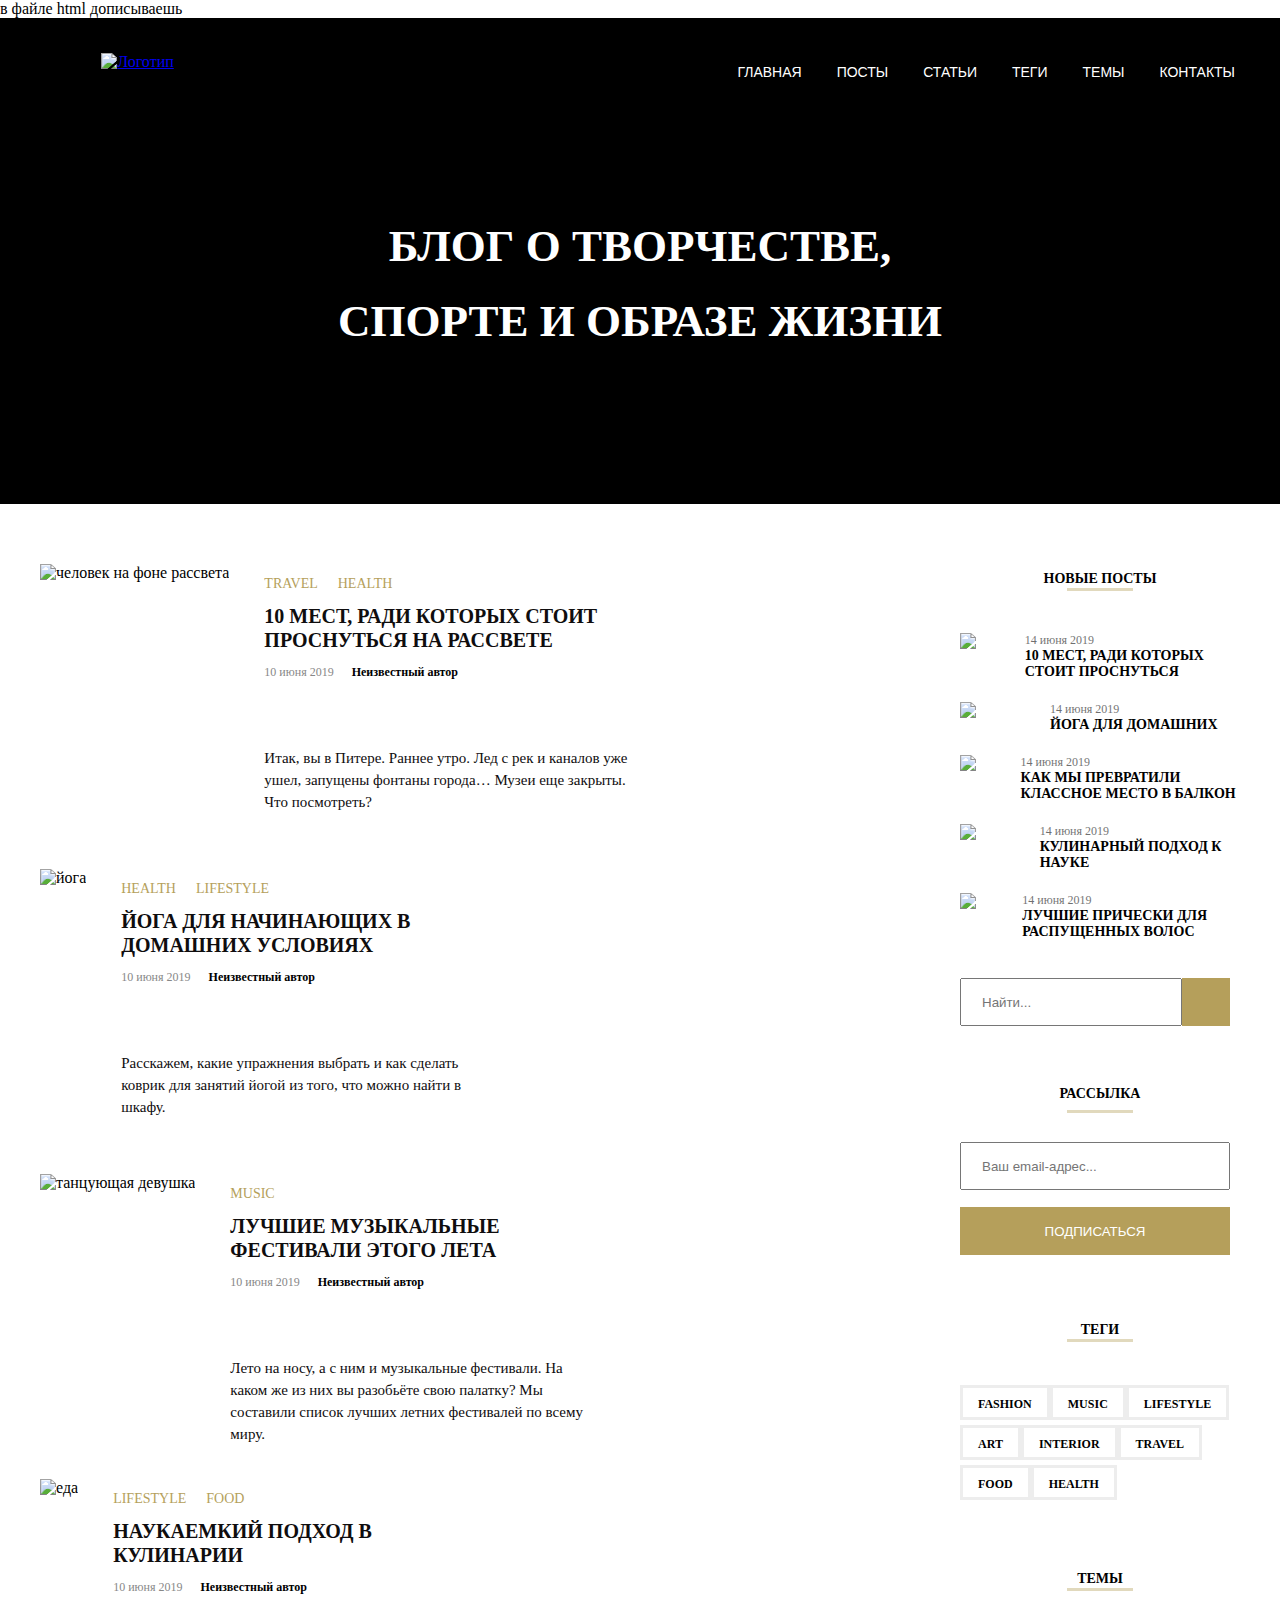
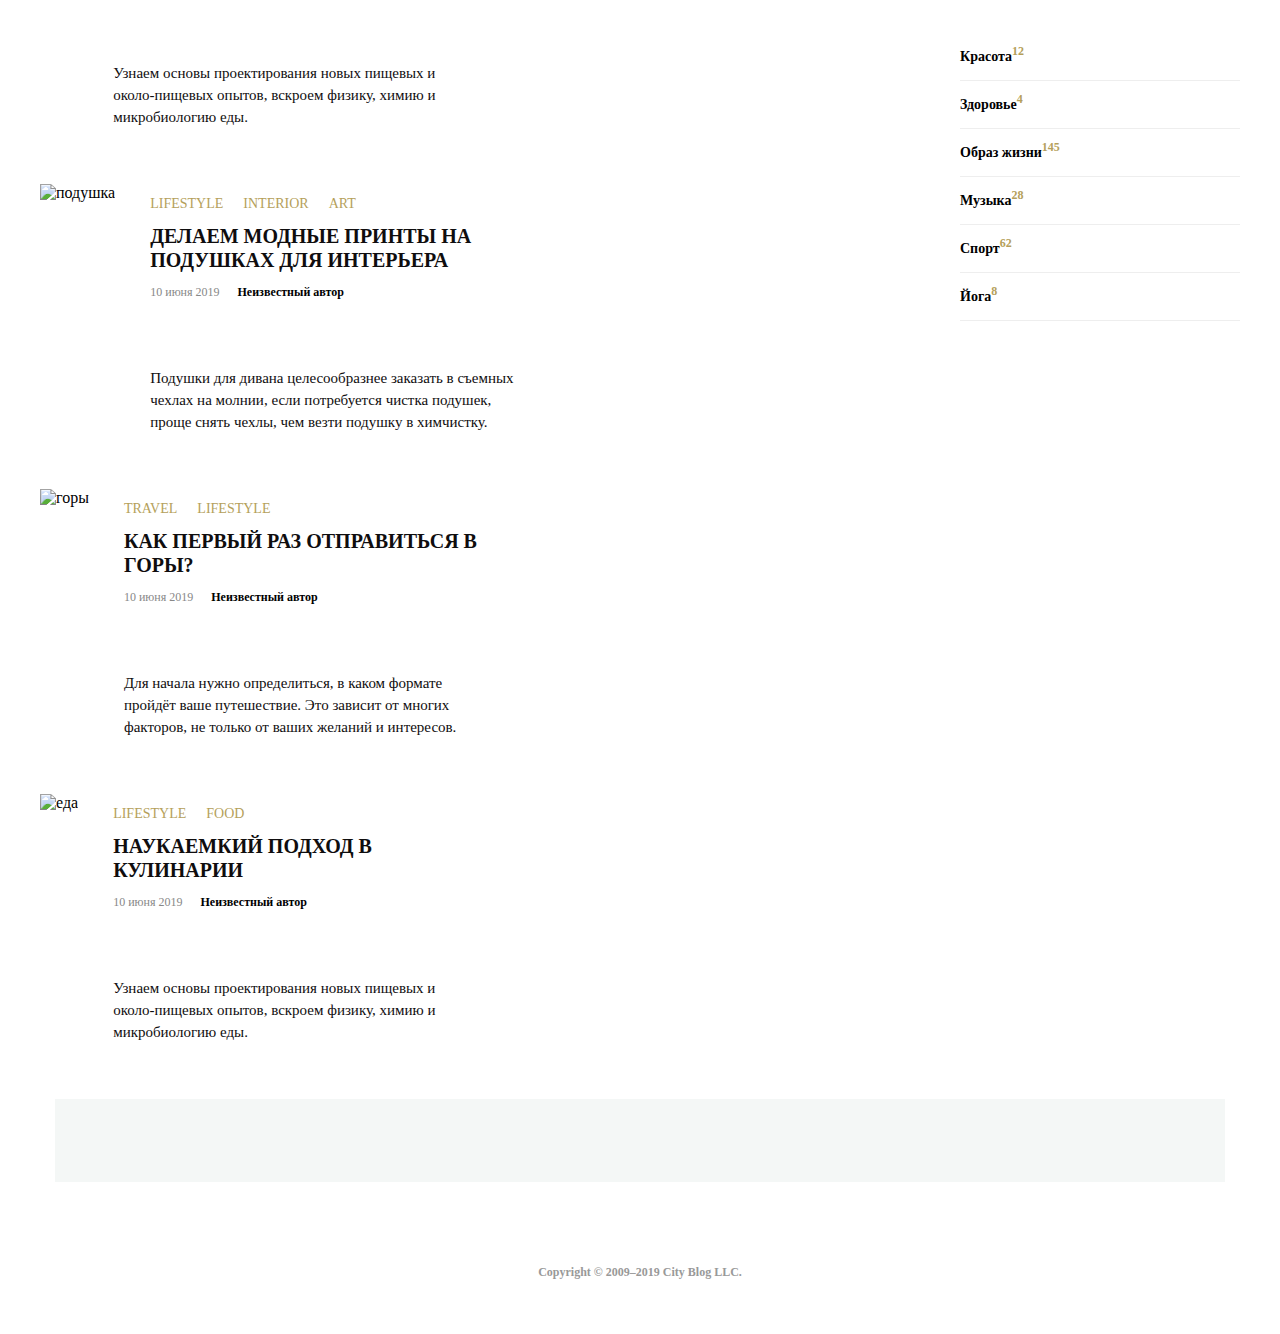
==== indexh.html @ 387ffe87 "Create indexh.html" ====
в файле html дописываешь 
<!DOCTYPE html>
<html lang="ru">

<head>
  <meta charset="UTF-8">
  <meta name="viewport" content="width=device-width, initial-scale=1.0">
  <title>Noemi</title>
  <link rel="stylesheet" href="style.css">
</head>

<body>

<div class="diplom">

  <header class="welcome">
    <div class="container">

      <div class="container-logo">
        <a class="header-logo" href=#0>
          <img src="https://netology-code.github.io/html-2-diploma/sources/images/noemi-logo.svg" alt="Логотип">
        </a>
      </div>

      <nav class="menu">
        <ul class="menu-list">
          <li class="menu-list-item">
            <a class="menu-link" href=#0>главная </a>
          </li>
          <li class="menu-list-item">
            <a class="menu-link" href=#0>посты </a>
          </li>
          <li class="menu-list-item">
            <a class="menu-link" href=#0>статьи </a>
          </li>
          <li class="menu-list-item">
            <a class="menu-link" href=#0>теги </a>
          </li>
          <li class="menu-list-item">
            <a class="menu-link" href=#0>темы </a>
          </li>
          <li class="menu-list-item">
            <a class="menu-link" href=#0> контакты </a>
          </li>
        </ul>
      </nav>
    </div>

    <h1 class="welcome-title"> Блог о творчестве, спорте и образе жизни </h1>
  </header>

  <!--Левая основная часть-->
  <div class="content">
    <main class="content-new">

      <div class="card">
        <div class="card-image">
          <img src="https://netology-code.github.io/html-2-diploma/sources/images/last-post1.jpg" alt="человек на фоне рассвета">
        </div>
        <div class="card-text">
          <ul class="card-list">
            <li class="card-list-item">
              <a class="card-link" href=#0>travel</a>
            </li>
            <li class="card-list-item">
              <a class="card-link" href=#0>health</a>
            </li>
          </ul>
          <h1 class="text">
            <a class="card-title" href=#0>10 мест, ради которых стоит проснуться на рассвете</a>
          </h1>
          <span class="card-time">10 июня 2019</span>
          <span class="card-autor">Hеизвестный автор</span>
          <p>
            Итак, вы в Питере. Раннее утро. Лед с рек и каналов уже ушел, запущены фонтаны города… Музеи еще закрыты. Что посмотреть?
          </p>
        </div>
      </div>

      <div class="card">
        <div class="card-image">
          <img src="https://netology-code.github.io/html-2-diploma/sources/images/last-post2.jpg" alt="йога">
        </div>
        <div class="card-text">
          <ul class="card-list">
            <li class="card-list-item">
              <a class="card-link" href=#0>health</a>
            </li>
            <li class="card-list-item">
              <a class="card-link" href=#0>lifestyle</a>
            </li>
          </ul>
          <h1 class="text">
            <a class="card-title" href=#0>йога для начинающих в домашних условиях</a>
          </h1>
          <span class="card-time">10 июня 2019</span>
          <span class="card-autor">Hеизвестный автор</span>
          <p>
            Расскажем, какие упражнения выбрать и как сделать коврик для занятий йогой из того, что можно найти в шкафу.
          </p>
        </div>
      </div>

      <div class="card">
        <div class="card-image">
          <img src="https://netology-code.github.io/html-2-diploma/sources/images/last-post3.jpg" alt="танцующая девушка">
        </div>
        <div class="card-text">
          <ul class="card-list">
            <li class="card-list-item">
              <a class="card-link" href=#0>music</a>
            </li>
          </ul>
          <h1 class="text">
            <a class="card-title" href=#0>лучшие музыкальные фестивали этого лета</a>
          </h1>
          <span class="card-time">10 июня 2019</span>
          <span class="card-autor">Hеизвестный автор</span>
          <p>
            Лето на носу, а с ним и музыкальные фестивали. На каком же из них вы разобьёте свою палатку?
            Мы составили список лучших летних фестивалей по всему миру.
          </p>
        </div>
      </div>

      <div class="card">
        <div class="card-image">
          <img src="https://netology-code.github.io/html-2-diploma/sources/images/last-post4.jpg" alt="еда">
        </div>
        <div class="card-text">
          <ul class="card-list">
            <li class="card-list-item">
              <a class="card-link" href=#0>lifestyle</a>
            </li>
            <li class="card-list-item">
              <a class="card-link" href=#0>food</a>
            </li>
          </ul>
          <h1 class="text">
            <a class="card-title" href=#0>наукаемкий подход в кулинарии</a>
          </h1>
          <span class="card-time">10 июня 2019</span>
          <span class="card-autor">Hеизвестный автор</span>
          <p>
            Узнаем основы проектирования новых пищевых и около-пищевых опытов, вскроем физику, химию и микробиологию еды.
          </p>
        </div>
      </div>

      <div class="card">
        <div class="card-image">
          <img src="https://netology-code.github.io/html-2-diploma/sources/images/last-post5.jpg" alt="подушка">
        </div>
        <div class="card-text">
          <ul class="card-list">
            <li class="card-list-item">
              <a class="card-link" href=#0>lifestyle</a>
            </li>
            <li class="card-list-item">
              <a class="card-link" href=#0>interior</a>
            </li>
            <li class="card-list-item">
              <a class="card-link" href=#0>art</a>
            </li>
          </ul>
          <h1 class="text">
            <a class="card-title" href=#0>делаем модные принты на
              подушках для интерьера</a>
          </h1>
          <span class="card-time">10 июня 2019</span>
          <span class="card-autor">Hеизвестный автор</span>
          <p>
            Подушки для дивана целесообразнее заказать в съемных чехлах на молнии, если потребуется чистка подушек, проще снять чехлы, чем везти подушку в химчистку.
          </p>
        </div>
      </div>

      <div class="card">
        <div class="card-image">
          <img src="https://netology-code.github.io/html-2-diploma/sources/images/last-post6.jpg" alt="горы">
        </div>
        <div class="card-text">
          <ul class="card-list">
            <li class="card-list-item">
              <a class="card-link" href=#0>travel</a>
            </li>
            <li class="card-list-item">
              <a class="card-link" href=#0>lifestyle</a>
            </li>
          </ul>
          <h1 class="text">
            <a class="card-title" href=#0>как первый раз отправиться
              в горы?</a>
          </h1>

          <span class="card-time">10 июня 2019</span>
          <span class="card-autor">Hеизвестный автор</span>
          <p>
            Для начала нужно определиться, в каком формате пройдёт ваше путешествие. Это зависит от многих факторов, не только от ваших желаний и интересов.
          </p>
        </div>
      </div>

      <div class="card">
        <div class="card-image">
          <img src="https://netology-code.github.io/html-2-diploma/sources/images/last-post4.jpg" alt="еда">
        </div>
        <div class="card-text">
          <ul class="card-list">
            <li class="card-list-item">
              <a class="card-link" href=#0>lifestyle</a>
            </li>
            <li class="card-list-item">
              <a class="card-link" href=#0>food</a>
            </li>
          </ul>
          <h1 class="text">
            <a class="card-title" href=#0>наукаемкий подход в кулинарии</a>
          </h1>

          <span class="card-time">10 июня 2019</span>
          <span class="card-autor">Hеизвестный автор</span>
          <p>
            Узнаем основы проектирования новых пищевых и около-пищевых опытов, вскроем физику, химию и микробиологию еды.
          </p>
        </div>
      </div>

    </main>

    <!--Правая часть с новыми постами-->
    <aside class="new_post">
      <section class="side_bar_section">
        <h1 class="new_post_title">новые посты</h1>
        <!--Первая карточка с постами-->
        <div class="card_new">
          <div class="card_new_image">
            <img src="https://netology-code.github.io/html-2-diploma/sources/images/2.jpg">
          </div>
          <div class="card_new_content">
            <span class="card_new_time"> 14 июня 2019</span>
            <h1>
              <a class="card_new_title" href=#0>10 мест, ради которых стоит проснуться</a>
            </h1>
          </div>
        </div>
        <!--Вторая карточка с постами-->
        <div class="card_new">
          <div class="card_new_image">
            <img src="https://netology-code.github.io/html-2-diploma/sources/images/7.jpg">
          </div>
          <div class="card_new_content">
            <span class="card_new_time"> 14 июня 2019</span>
            <h1>
              <a class="card_new_title" href=#0>йога для домашних</a>
            </h1>
          </div>
        </div>
        <!--Третья карточка с постами-->
        <div class="card_new">
          <div class="card_new_image">
            <img src="https://netology-code.github.io/html-2-diploma/sources/images/45.jpg">
          </div>
          <div class="card_new_content">
            <span class="card_new_time"> 14 июня 2019</span>
            <h1>
              <a class="card_new_title" href=#0>как мы превратили классное место в балкон</a>
            </h1>
          </div>
        </div>
        <!--Четвертая карточка с постами-->
        <div class="card_new">
          <div class="card_new_image">
            <img src="https://netology-code.github.io/html-2-diploma/sources/images/151.jpg">
          </div>
          <div class="card_new_content">
            <span class="card_new_time"> 14 июня 2019</span>
            <h1>
              <a class="card_new_title" href=#0>кулинарный подход к науке</a>
            </h1>
          </div>
        </div>
        <!--Пятая карточка с постами-->
        <div class="card_new">
          <div class="card_new_image">
            <img src="https://netology-code.github.io/html-2-diploma/sources/images/501.jpg">
          </div>
          <div class="card_new_content">
            <span class="card_new_time"> 14 июня 2019</span>
            <h1>
              <a class="card_new_title" href=#0>лучшие прически для распущенных волос</a>
            </h1>
          </div>
        </div>

        <!--Поисковик-->
        <div class="form_row">
          <label class="form">
            <!--<span class="form-hint">Поле поиска</span> -->
            <input type="text" class="field" placeholder="Найти..." required>
          </label>
          <button class="form_button">
          </button>
        </div>
      </section>

      <!--Рассылка-->
      <div class="adres">
        <section class="side_bar_section">
          <h1 class="adres_title">Рассылка </h1>
          <label class="adres_form">
            <input type="text" class="adres_field" placeholder="Ваш email-адрес... " required>
          </label>
          <button class="adres_button">подписаться
          </button>
        </section>
      </div>

      <!--ТЕГИ-->
      <div class="teg">
        <section class="side_bar_section">
          <h1 class=" teg-title">теги</h1>
          <ul class="teg-list">
            <li class="teg-list-item">
              <a class="teg-link" href=#0>fashion</a>
            </li>
            <li class="teg-list-item">
              <a class="teg-link" href=#0>music</a>
            </li>
            <li class="teg-list-item">
              <a class="teg-link" href=#0>lifestyle</a>
            </li>
            <li class="teg-list-item">
              <a class="teg-link" href=#0>art</a>
            </li>
            <li class="teg-list-item">
              <a class="teg-link" href=#0>interior</a>
            </li>
            <li class="teg-list-item">
              <a class="teg-link" href=#0>travel</a>
            </li>
            <li class="teg-list-item">
              <a class="teg-link" href=#0>food</a>
            </li>
            <li class="teg-list-item">
              <a class="teg-link" href=#0>health</a>
            </li>
          </ul>
        </section>
      </div>

      <!--Темы-->
      <div class="tema">
        <section class="side_bar_section">
          <h1 class="tema-title">темы</h1>
          <ul class="tema-list">
            <li class="tema-list-item">
              <a class="tema-link" href=#0>Красота</a>
              <span class="tema-link-title">12</span>
            </li>
            <li class="tema-list-item">
              <a class="tema-link" href=#0>Здоровье</a>
              <span class="tema-link-title">4</span>
            </li>
            <li class="tema-list-item">
              <a class="tema-link" href=#0>Образ жизни</a>
              <span class="tema-link-title">145</span>
            </li>
            <li class="tema-list-item">
              <a class="tema-link" href=#0>Музыка</a>
              <span class="tema-link-title">28</span>
            </li>
            <li class="tema-list-item">
              <a class="tema-link" href=#0>Спорт</a>
              <span class="tema-link-title">62</span>
            </li>
            <li class="tema-list-item">
              <a class="tema-link" href=#0>Йога</a>
              <span class="tema-link-title">8</span>
            </li>
          </ul>
        </section>
      </div>

    </aside>
  </div>

  <!--Подвал-->
  <footer>

    <ul class="socials">
      <li class="socials-item">
        <a href="#0" class="socials-link socials-link-twitter"> </a>
        <span class="socials-link-text">twitter</span>

      </li>
      <li class="socials-item">
        <a href="#0" class="socials-link socials-link-pinterest"> </a>
        <span class="socials-link-text">pinterest</span>

      </li>
      <li class="socials-item">
        <a href="#0" class="socials-link socials-link-facebook">
          <span class="socials-link-text">facebook</span>
        </a>
      </li>
      <li class="socials-item">
        <a href="#0" class="socials-link socials-link-instagram"></a>
        <span class="socials-link-text">instagram</span>

      </li>
      <li class="socials-item">
        <a href="#0" class="socials-link socials-link-tumblr"></a>
        <span class="socials-link-text">tumblr</span>

      </li>
    </ul>
  </footer>
  <div class="copyright">
    <h1 class="text_copyright">Copyright © 2009–2019 City Blog LLC.
    </h1>
  </div>
</div>

</body>
</html>
---- style.css ----
/* ñáðàñûâàåì âñå îòñòóïû. * îçíà÷àåò , ÷òî îòíîñèòüñÿ êî âñåì ýëåìåíòàì*/
* {
  box-sizing: border-box;
  margin: 0;
  padding: 0;
}

/* ïîäêëþ÷àåì øðèôòû*/
@font-face {
  font-family: OpenSans-Regular, Arial, sans-serif;
  src: url
    (
      "OpenSans-Regular.woff"
    );
  font-weight: 700;
  font-style: normal;
}

@font-face {
  font-family: OpenSans-Bold, Arial, sans-serif;
  src: url
    (
      "OpenSans-Bold.woff"
    );
  font-weight: 700;
  font-style: normal;
}

.welcome {
  background-image: url("https://netology-code.github.io/html-2-diploma/sources/images/banner-bg.jpg");
  background-repeat: no-repeat;
  background-position: center;
  background-size: cover;
  background-color: #000000;
  position: relative;

  max-width: 100%;
  padding: 35px 45px 145px 45px;
  margin-bottom: 60px;

  z-index: 2; /*î÷åðåäü âîñïðîèçâåäåíèÿ */
  text-align: center;
}

/*Çàäàåò ïîäëîæêó*/
.welcome::after {
  content: "";
  position: absolute;

  background-color: #000000;
  opacity: 0.45;

  top: 0;
  bottom: 0;
  left: 0;
  right: 0;

  z-index: -1;
}

.container {
  display: flex;
  justify-content: space-between; /*âûðàâíèâàåì ïî îñè ïî áîêàì*/
}

.container-logo {
  width: 185px; /*øèðèíà ëîãîòèïà*/
}

.menu-list {
  display: flex; /*ñîçäàåì ôëåêñ-êîíòåéíåð*/

  margin-top: 10px; /*âíåøíèé îòñòóï*/
}

.menu-list-item {
  list-style-type: none; /*ñòàâèì áåç êðóæî÷êîâ ñïèñêè*/
}

.menu-list-item:nth-child(n + 2) {
  padding-left: 35px;
}

.menu-link {
  font-family: OpenSans-Regular, Arial, sans-serif;
  font-weight: normal;
  font-size: 14px;
  text-decoration: none;
  color: #ffffff;
  text-transform: uppercase; /* çàãëàâíûìè áóêâàìè òåêñ*/
}

.menu-link:hover {
  text-decoration: underline;
}

.welcome-title {
  margin: 128px 245px 0;
  font-family: OpenSans-Bold;
  color: #ffffff;
  font-size: 45px;
  line-height: 75px;
  text-transform: uppercase;
}

/*Ëåâàÿ îñíîâíàÿ ÷àñòü */

.content {
  display: flex;
  justify-content: space-between; /*âûðàâíèâàåì ïî îñè ïî áîêàì*/
  max-width: 1200px;

  margin: auto;
}

.content-new {
  max-width: 785px;
}

.card {
  display: flex;
  margin-bottom: 60px;

  text-align: left;
}

.card-image {
  max-width: 380px;
  max-height: 292px;

  margin-right: 35px;
  /*background-color: #eff6f1;*/
}

.card-text {
  max-width: 368px;
}

.card-list {
  display: flex;
}

.card-list-item {
  list-style-type: none; /*ñòàâèì áåç êðóæî÷êîâ ñïèñêè*/
}

.card-list-item:nth-child(n + 2) {
  padding-left: 20px;
}

.card-link {
  font-family: OpenSans-Bold;
  font-size: 14px;
  color: #b59f5b;
  text-transform: uppercase;
  line-height: 40px;
  font-weight: normal;
  text-decoration: none;

  margin-bottom: 15px;
}

.card-link:hover {
  text-decoration: underline;
}

.text {
  line-height: 24px;
}

.card-title {
  font-family: OpenSans-Bold;
  font-size: 20px;
  color: #0f0d0e;
  text-decoration: none;
  font-weight: 700;
  text-transform: uppercase;

  margin-bottom: 35px;
}

.card-title:hover {
  color: #b59f5b;
}

.card-time {
  font-family: OpenSans-Regular;
  font-size: 12px;
  color: #888888;
  text-decoration: none;
  font-weight: 400;
}

.card-autor {
  font-family: OpenSans-Bold;
  font-size: 12px;
  /*text-decoration: none;*/
  color: #000000;
  font-weight: normal;
  line-height: 40px;
  font-weight: 700;

  margin-left: 14px;
}

p {
  font-family: OpenSans-Regular;
  width: 367px;
  height: 62px;
  font-size: 15px;
  line-height: 22px;
  font-weight: 400;
  text-decoration: none;
  color: #0f0d0e;

  margin-top: 55px;
}

/*Ïðàâàÿ ÷àñòü ñ íîâûìè ïîñòàìè*/

.side_bar_section {
  width: 280px;
  margin-bottom: 60px;
  position: relative;
}

.new_post_title {
  text-transform: uppercase;
  font-family: OpenSans-Bold;
  font-size: 14px;
  text-decoration: none;
  color: black;
  line-height: 29px;
  text-align: center;

  margin-bottom: 40px;
}

.card_new {
  display: flex;
  margin-bottom: 22px;
}

.card_new_image {
  width: 70px;
  margin-right: 20px;
}

.card_new_time {
  font-family: OpenSans-Regular;
  font-size: 12px;
  color: ##000000;
  opacity: 0.56;
  text-decoration: none;
  /*margin-bottom: 6px;*/
}

.card_new_title {
  font-family: OpenSans-Bold;
  font-size: 14px;
  color: #000000;
  text-decoration: none;
  text-transform: uppercase;
}

.card_new_title:hover {
  color: #b59f5b;
}

/*Ïîèñêîâèê*/

.form_row {
  display: flex;
  margin-top: 38px;
}

.field {
  width: 222px;
  height: 48px;

  padding-left: 20px;
}

.form_button {
  width: 48px;
  height: 48px;
  background-color: #b59f5b;
  background-image: url("https://netology-code.github.io/html-2-diploma/sources/images/search.svg");
  background-repeat: no-repeat;
  background-size: 17px;
  background-position: center;
  border: none;
}

.form_button:hover {
  background-color: #323232;
}

/*Ðàññûëêà*/

.adres_title {
  font-size: 14px;
  font-family: OpenSans-Bold;
  color: #000000;
  text-transform: uppercase;
  text-align: center;

  margin-bottom: 40px;
}

.adres_field {
  height: 48px;
  width: 270px;

  padding-left: 20px;
  /*margin-bottom: 18px;*/
}

.adres_button {
  height: 48px;
  width: 270px;

  text-align: center;
  text-transform: uppercase;
  background-color: #b59f5b;
  color: #fff;
  border: none;

  margin-top: 17px;
}

.adres_button:hover {
  background-color: #323232;
}

/*ÒÅÃÈ*/

.teg {
  text-align: center;
}

.teg-title {
  font-family: OpenSans-Bold;
  font-size: 14px;
  line-height: 29px;
  color: #000000;
  font-weight: 700;
  text-transform: uppercase;
  text-align: center;

  margin-bottom: 40px;
}

.teg-list {
  display: flex;
  flex-wrap: wrap;
  list-style-type: none;
}

.teg-link {
  font-family: OpenSans-Bold;
  font-size: 12px;
  line-height: 40px;
  color: #000000;
  font-weight: 700;
  text-transform: uppercase;
  text-decoration: none;

  border: 3px solid #ededed; /*Ãðàíèöó òåãîâ*/
  padding: 9px 15px 6px 15px;
}

.teg-link:hover {
  border: 3px solid #b59f5b;
}

/*ÒÅÌÛ*/
.tema-title {
  font-family: OpenSans-Bold;
  font-size: 14px;
  line-height: 29px;
  color: #000000;
  font-weight: 700;
  text-transform: uppercase;
  text-align: center;

  margin-bottom: 40px;
}

.tema-list {
  list-style-type: none;
}

.tema-list-item {
  border-bottom: 1px solid #eee;
}

.tema-link {
  font-family: OpenSans-Bold;
  font-size: 14px;
  line-height: 47px;
  color: #000000;
  font-weight: 700;
  text-decoration: none;
  position: relative;
}

.tema-link:hover {
  color: #b59f5b;
}

.tema-link-title {
  font-family: OpenSans-Bold;
  font-size: 12px;
  line-height: 36px;
  color: #b59f5b;
  font-weight: 700;
  text-decoration: none;
  position: absolute;
}

/*Ïîäâàë*/

footer {
  display: flex;
  margin: auto;

  margin-bottom: 70px;
  justify-content: center;

  width: 1170px;
  height: 83px;
  background-color: #f4f7f6;
}

.socials {
  display: flex;
  justify-content: center;
  align-items: center;
  list-style-type: none;
}

.socials-link {
  width: 24px;
  height: 24px;
  display: block;

  background-repeat: no-repeat;
  background-size: 20px;
  background-position: center;
}

.socials-item:nth-child(n + 2) {
  margin-left: 25px;
}

.socials-link-twitter {
  background-image: url("https://netology-code.github.io/html-2-diploma/sources/images/social/004-twitter.svg");
}

.socials-link-pinterest {
  background-image: url("https://netology-code.github.io/html-2-diploma/sources/images/social/001-pinterest.svg");
}

.socials-link-facebook {
  background-image: url("https://netology-code.github.io/html-2-diploma/sources/images/social/002-facebook-logo.svg");
}

.socials-link-instagram {
  background-image: url("https://netology-code.github.io/html-2-diploma/sources/images/social/005-instagram.svg");
}

.socials-link-tumblr {
  background-image: url("https://netology-code.github.io/html-2-diploma/sources/images/social/003-tumblr.svg");
}

.socials-link-text {
  position: absolute;
  width: 1px;
  height: 1px;
  clip: rect(1px, 1px, 1px, 1px);
}

/*Íèæíÿÿ ïîäïèñü*/
.copyright {
  font-family: OpenSans-Bold;
  font-weight: 700;
  text-decoration: none;
  text-align: center;

  margin-bottom: 42px;
}

.text_copyright {
  line-height: 40px;
  color: #999999;
  font-size: 12px;
}

/*×ÅÐÒÎ×ÊÈ*/
.side_bar_section::before {
  content: "";
  position: absolute;
  left: calc((100% - 66px) / 2);
  width: 66px;
  height: 3px;
  background-color: #b59f5b;
  opacity: 0.4;
  margin-top: 24px;
}
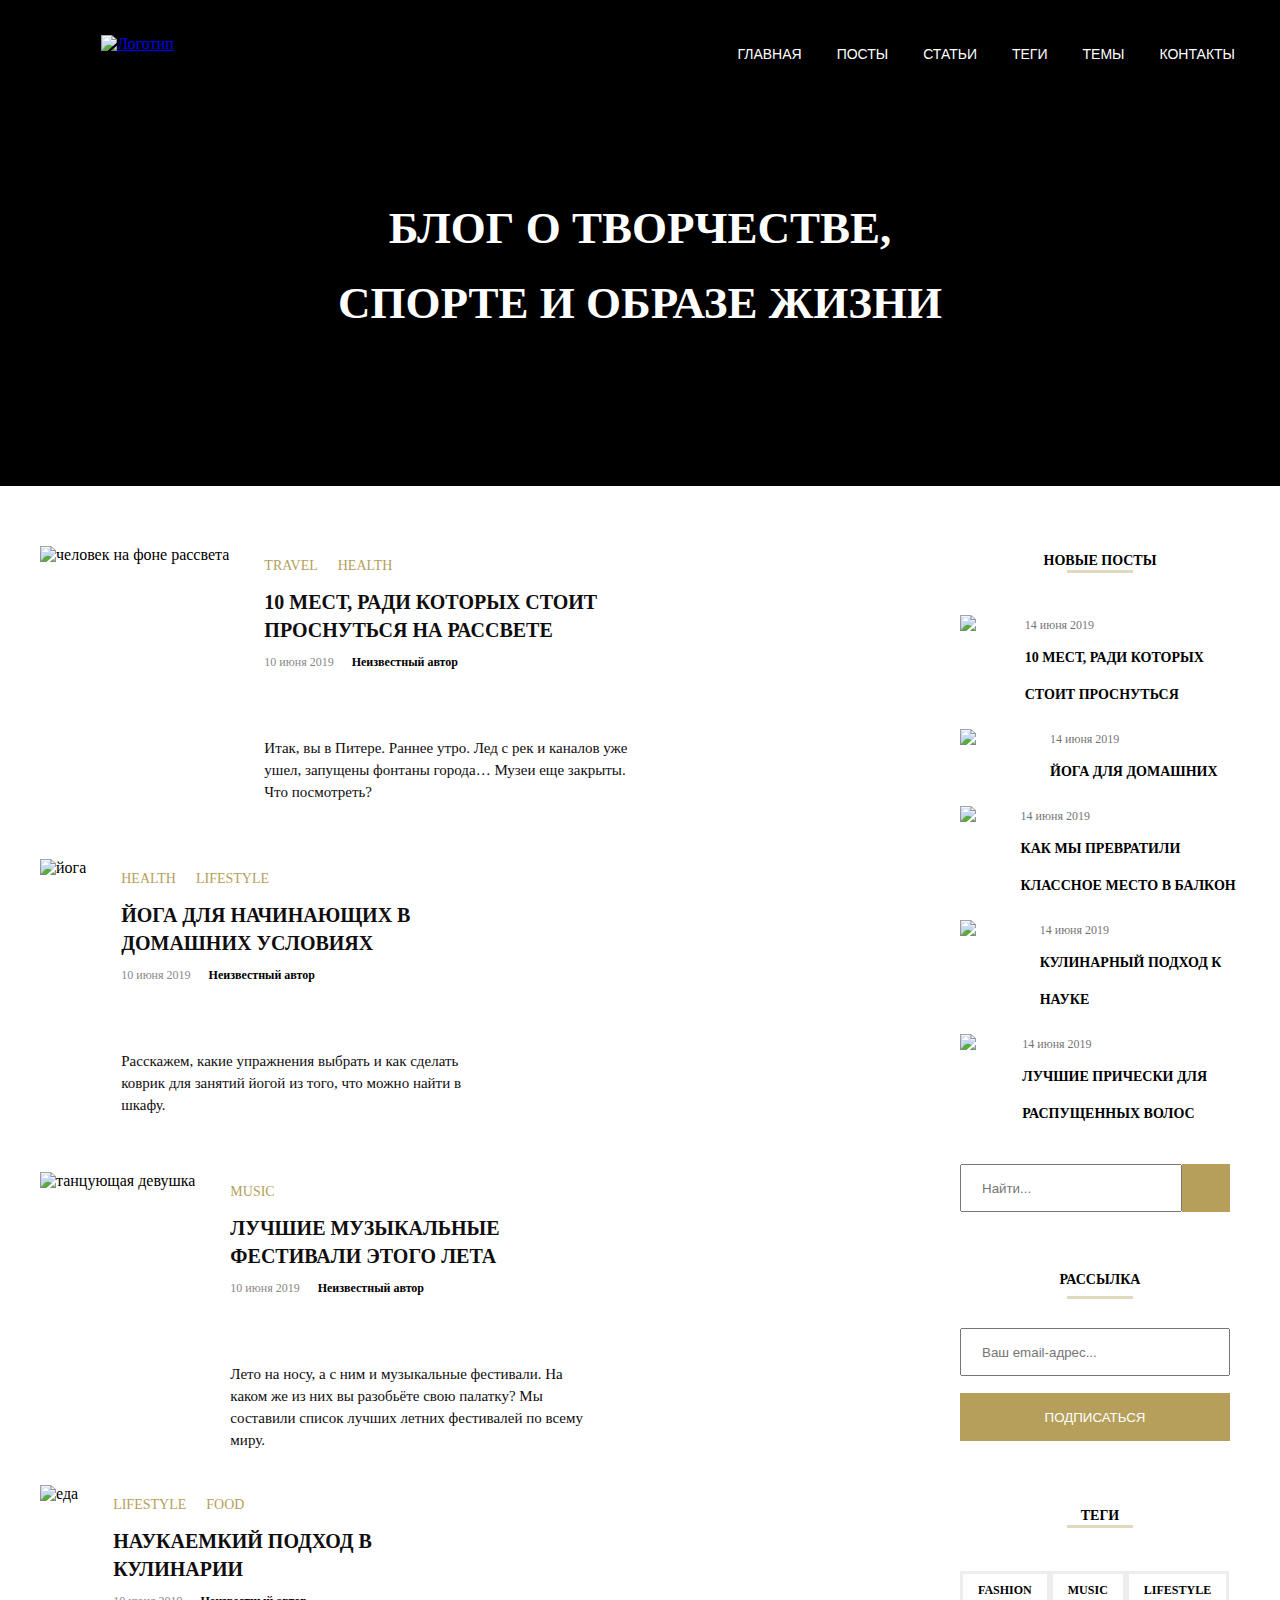
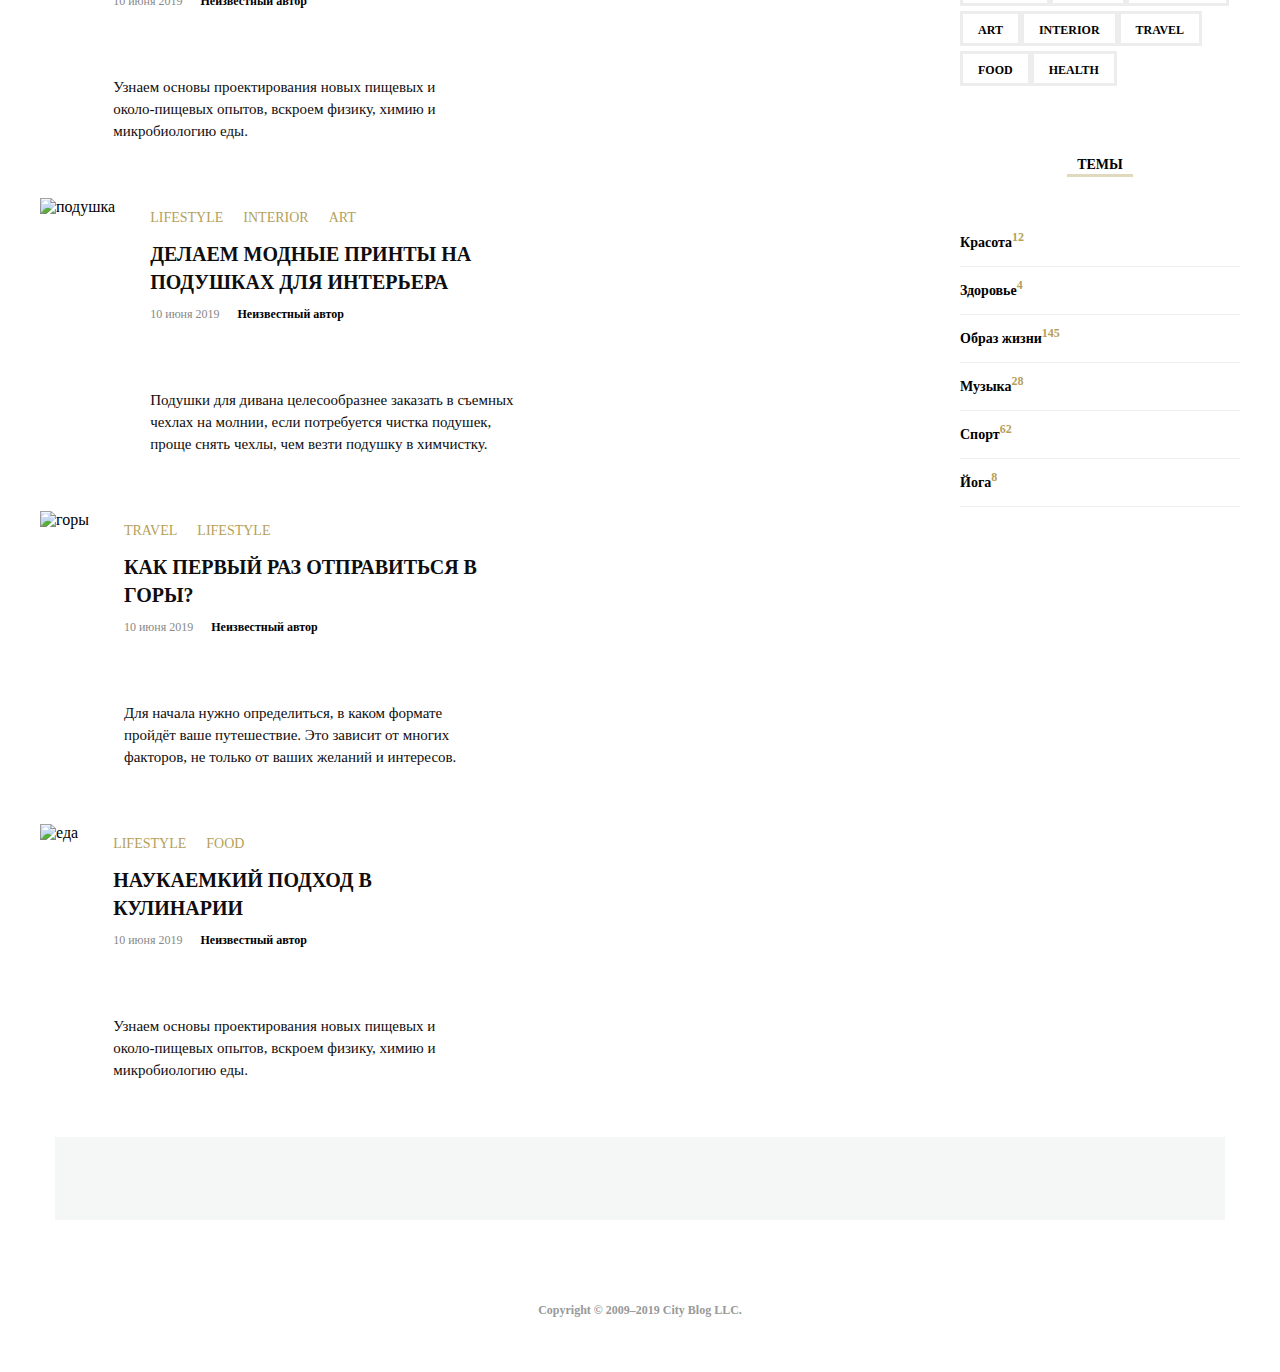
==== commit 538daf7d: "Update indexh.html" ====
--- a/indexh.html
+++ b/indexh.html
@@ -1,4 +1,3 @@
-в файле html дописываешь 
 <!DOCTYPE html>
 <html lang="ru">
 
